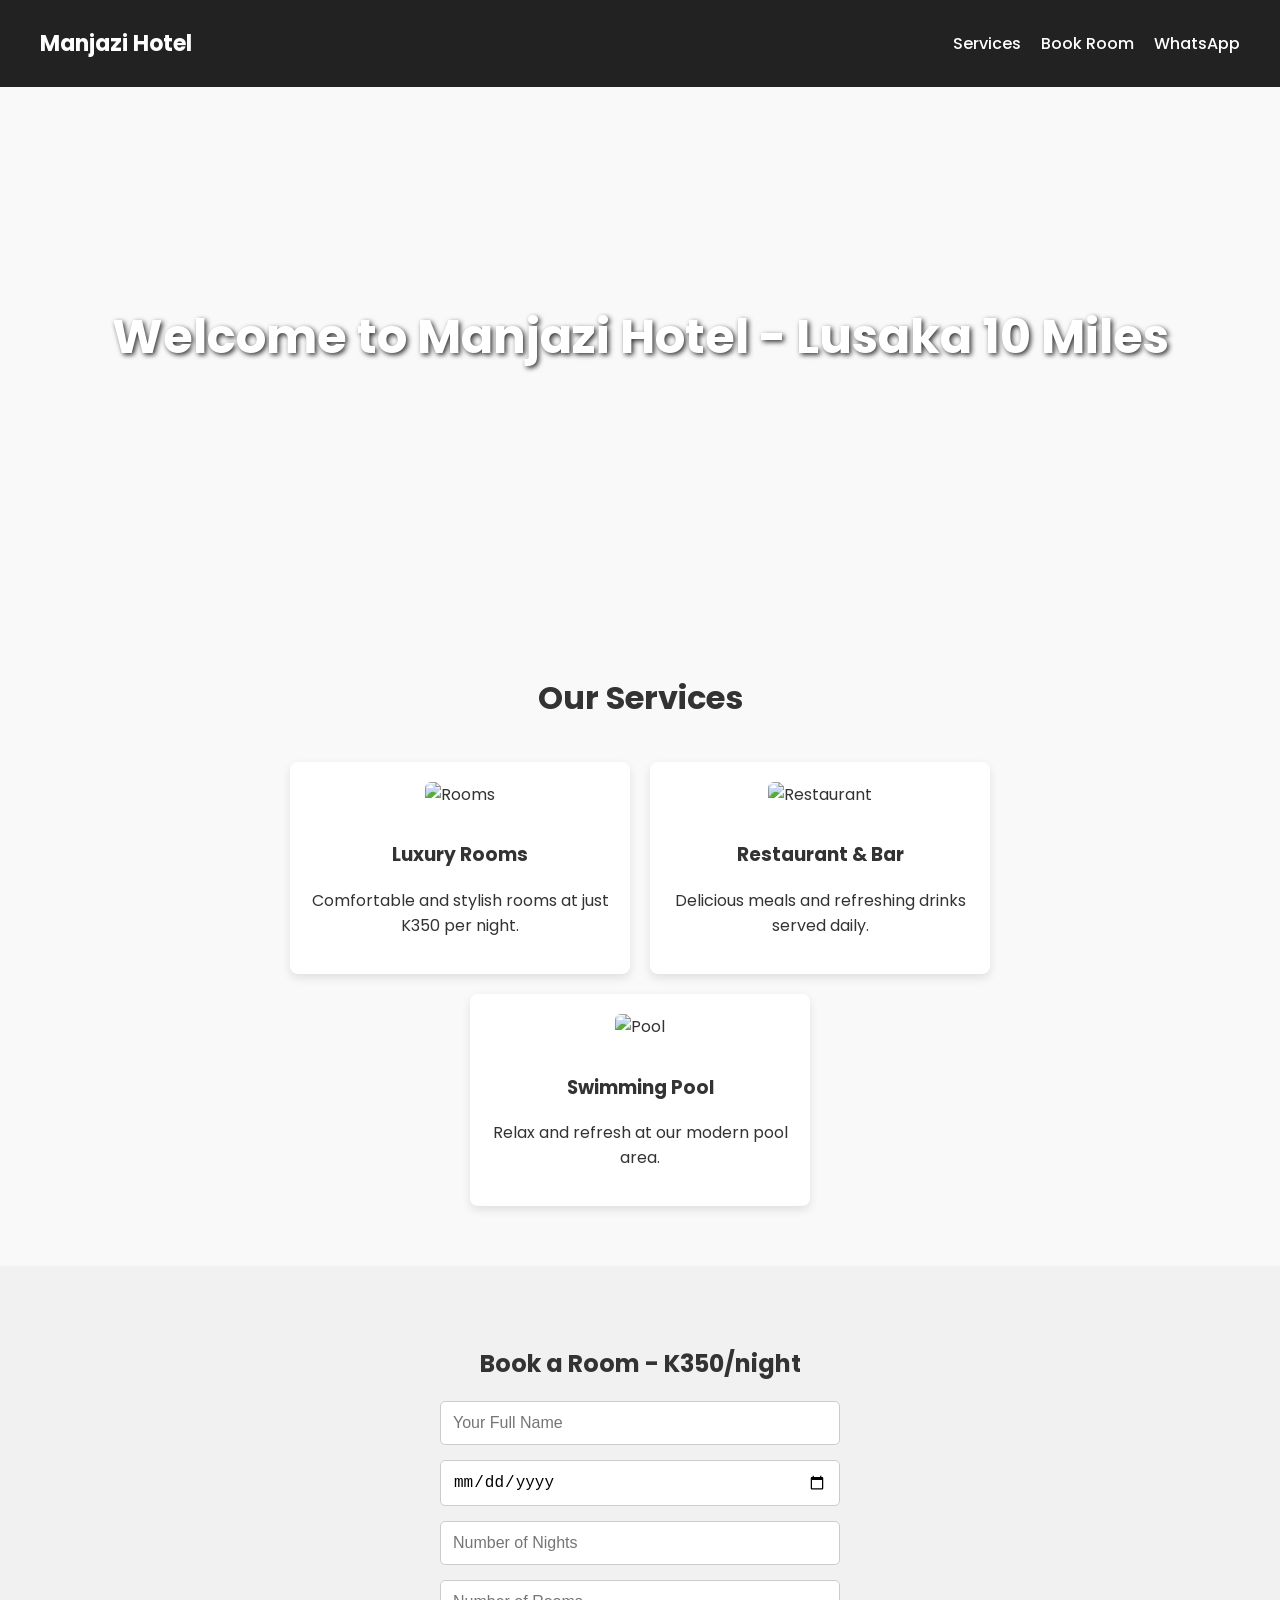
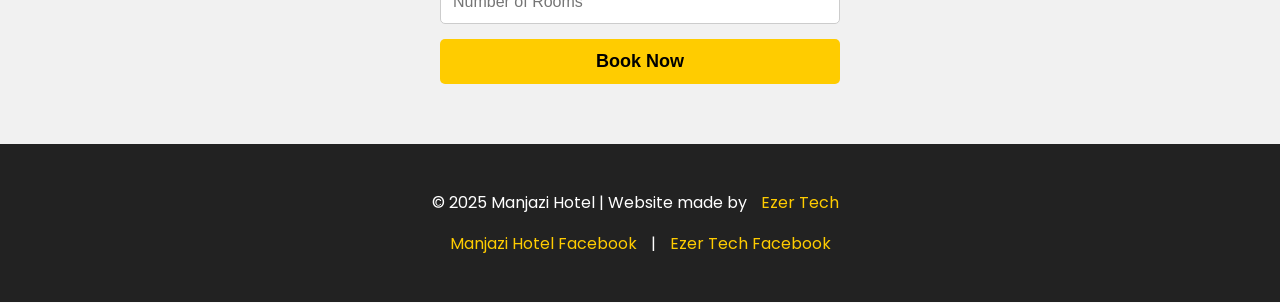
==== manjazi_hotel_site (2).html @ 4ef8b3d0 "Add files via upload" ====
<!DOCTYPE html>
<html lang="en">
<head>
  <meta charset="UTF-8">
  <meta name="viewport" content="width=device-width, initial-scale=1.0">
  <title>Manjazi Hotel - Lusaka 10 Miles</title>
  <link href="https://fonts.googleapis.com/css2?family=Poppins:wght@300;500;700&display=swap" rel="stylesheet">
  <style>
    body {
      margin: 0;
      font-family: 'Poppins', sans-serif;
      background-color: #f9f9f9;
      color: #333;
    }

    /* Navbar */
    nav {
      background: #222;
      padding: 15px 40px;
      display: flex;
      justify-content: space-between;
      align-items: center;
      position: sticky;
      top: 0;
      z-index: 1000;
    }
    nav .logo {
      color: #fff;
      font-size: 22px;
      font-weight: 700;
    }
    nav ul {
      list-style: none;
      display: flex;
      gap: 20px;
    }
    nav ul li a {
      text-decoration: none;
      color: #fff;
      font-weight: 500;
      transition: 0.3s;
    }
    nav ul li a:hover {
      color: #ffcc00;
    }

    /* Hero Section */
    .hero {
      background: url('https://via.placeholder.com/1400x500?text=Manjazi+Hotel+Lusaka') no-repeat center center/cover;
      height: 500px;
      display: flex;
      align-items: center;
      justify-content: center;
      color: white;
      text-shadow: 2px 2px 5px rgba(0,0,0,0.8);
    }
    .hero h1 {
      font-size: 48px;
      text-align: center;
    }

    /* Services */
    .section {
      padding: 60px 10%;
    }
    .section h2 {
      text-align: center;
      margin-bottom: 40px;
      font-size: 32px;
    }
    .services {
      display: flex;
      gap: 20px;
      flex-wrap: wrap;
      justify-content: center;
    }
    .service-card {
      background: #fff;
      padding: 20px;
      border-radius: 8px;
      box-shadow: 0 4px 10px rgba(0,0,0,0.1);
      width: 300px;
      text-align: center;
    }
    .service-card img {
      width: 100%;
      border-radius: 6px;
      margin-bottom: 15px;
    }

    /* Booking */
    .booking {
      text-align: center;
      padding: 60px 20px;
      background: #f1f1f1;
    }
    .booking h2 {
      margin-bottom: 20px;
    }
    .booking form {
      display: flex;
      flex-direction: column;
      max-width: 400px;
      margin: 0 auto;
      gap: 15px;
    }
    .booking input, .booking select {
      padding: 12px;
      border: 1px solid #ccc;
      border-radius: 5px;
      font-size: 16px;
    }
    .booking button {
      padding: 12px;
      background: #ffcc00;
      border: none;
      border-radius: 5px;
      font-size: 18px;
      font-weight: 600;
      cursor: pointer;
      transition: 0.3s;
    }
    .booking button:hover {
      background: #e6b800;
    }

    /* Footer */
    footer {
      background: #222;
      color: white;
      padding: 30px 10%;
      text-align: center;
    }
    footer a {
      color: #ffcc00;
      text-decoration: none;
      margin: 0 10px;
    }
    footer a:hover {
      text-decoration: underline;
    }
  </style>
</head>
<body>

  <!-- Navbar -->
  <nav>
    <div class="logo">Manjazi Hotel</div>
    <ul>
      <li><a href="#services">Services</a></li>
      <li><a href="#booking">Book Room</a></li>
      <li><a href="https://wa.me/260977000000" target="_blank">WhatsApp</a></li>
    </ul>
  </nav>

  <!-- Hero Section -->
  <div class="hero">
    <h1>Welcome to Manjazi Hotel - Lusaka 10 Miles</h1>
  </div>

  <!-- Services -->
  <div class="section" id="services">
    <h2>Our Services</h2>
    <div class="services">
      <div class="service-card">
        <img src="https://via.placeholder.com/300x200?text=Luxury+Rooms" alt="Rooms">
        <h3>Luxury Rooms</h3>
        <p>Comfortable and stylish rooms at just K350 per night.</p>
      </div>
      <div class="service-card">
        <img src="https://via.placeholder.com/300x200?text=Restaurant+%26+Bar" alt="Restaurant">
        <h3>Restaurant & Bar</h3>
        <p>Delicious meals and refreshing drinks served daily.</p>
      </div>
      <div class="service-card">
        <img src="https://via.placeholder.com/300x200?text=Swimming+Pool" alt="Pool">
        <h3>Swimming Pool</h3>
        <p>Relax and refresh at our modern pool area.</p>
      </div>
    </div>
  </div>

  <!-- Booking Section -->
  <div class="booking" id="booking">
    <h2>Book a Room - K350/night</h2>
    <form id="bookingForm">
      <input type="text" id="name" placeholder="Your Full Name" required>
      <input type="date" id="checkin" required>
      <input type="number" id="nights" placeholder="Number of Nights" min="1" required>
      <input type="number" id="rooms" placeholder="Number of Rooms" min="1" required>
      <button type="submit">Book Now</button>
    </form>
  </div>

  <!-- Footer -->
  <footer>
    <p>© 2025 Manjazi Hotel | Website made by <a href="https://facebook.com/ezertech" target="_blank">Ezer Tech</a></p>
    <p>
      <a href="https://facebook.com/manjazihotel" target="_blank">Manjazi Hotel Facebook</a> | 
      <a href="https://facebook.com/ezertech" target="_blank">Ezer Tech Facebook</a>
    </p>
  </footer>

  <!-- JavaScript for PDF & WhatsApp -->
  <script src="https://cdnjs.cloudflare.com/ajax/libs/jspdf/2.5.1/jspdf.umd.min.js"></script>
  <script>
    document.getElementById("bookingForm").addEventListener("submit", async function(e){
      e.preventDefault();
      const name = document.getElementById("name").value;
      const checkin = document.getElementById("checkin").value;
      const nights = document.getElementById("nights").value;
      const rooms = document.getElementById("rooms").value;
      const total = 350 * nights * rooms;

      const { jsPDF } = window.jspdf;
      const doc = new jsPDF();
      doc.text("Manjazi Hotel Booking Confirmation", 20, 20);
      doc.text("Name: " + name, 20, 40);
      doc.text("Check-in Date: " + checkin, 20, 50);
      doc.text("Nights: " + nights, 20, 60);
      doc.text("Rooms: " + rooms, 20, 70);
      doc.text("Total Price: K" + total, 20, 80);
      doc.text("Thank you for booking with Manjazi Hotel!", 20, 100);

      doc.save("Booking.pdf");

      let message = `Hello Manjazi Hotel, I would like to book a room.\nName: ${name}\nCheck-in: ${checkin}\nNights: ${nights}\nRooms: ${rooms}\nTotal: K${total}`;
      window.open("https://wa.me/260777652306?text=" + encodeURIComponent(message), "_blank");
    });
  </script>

</body>
</html>
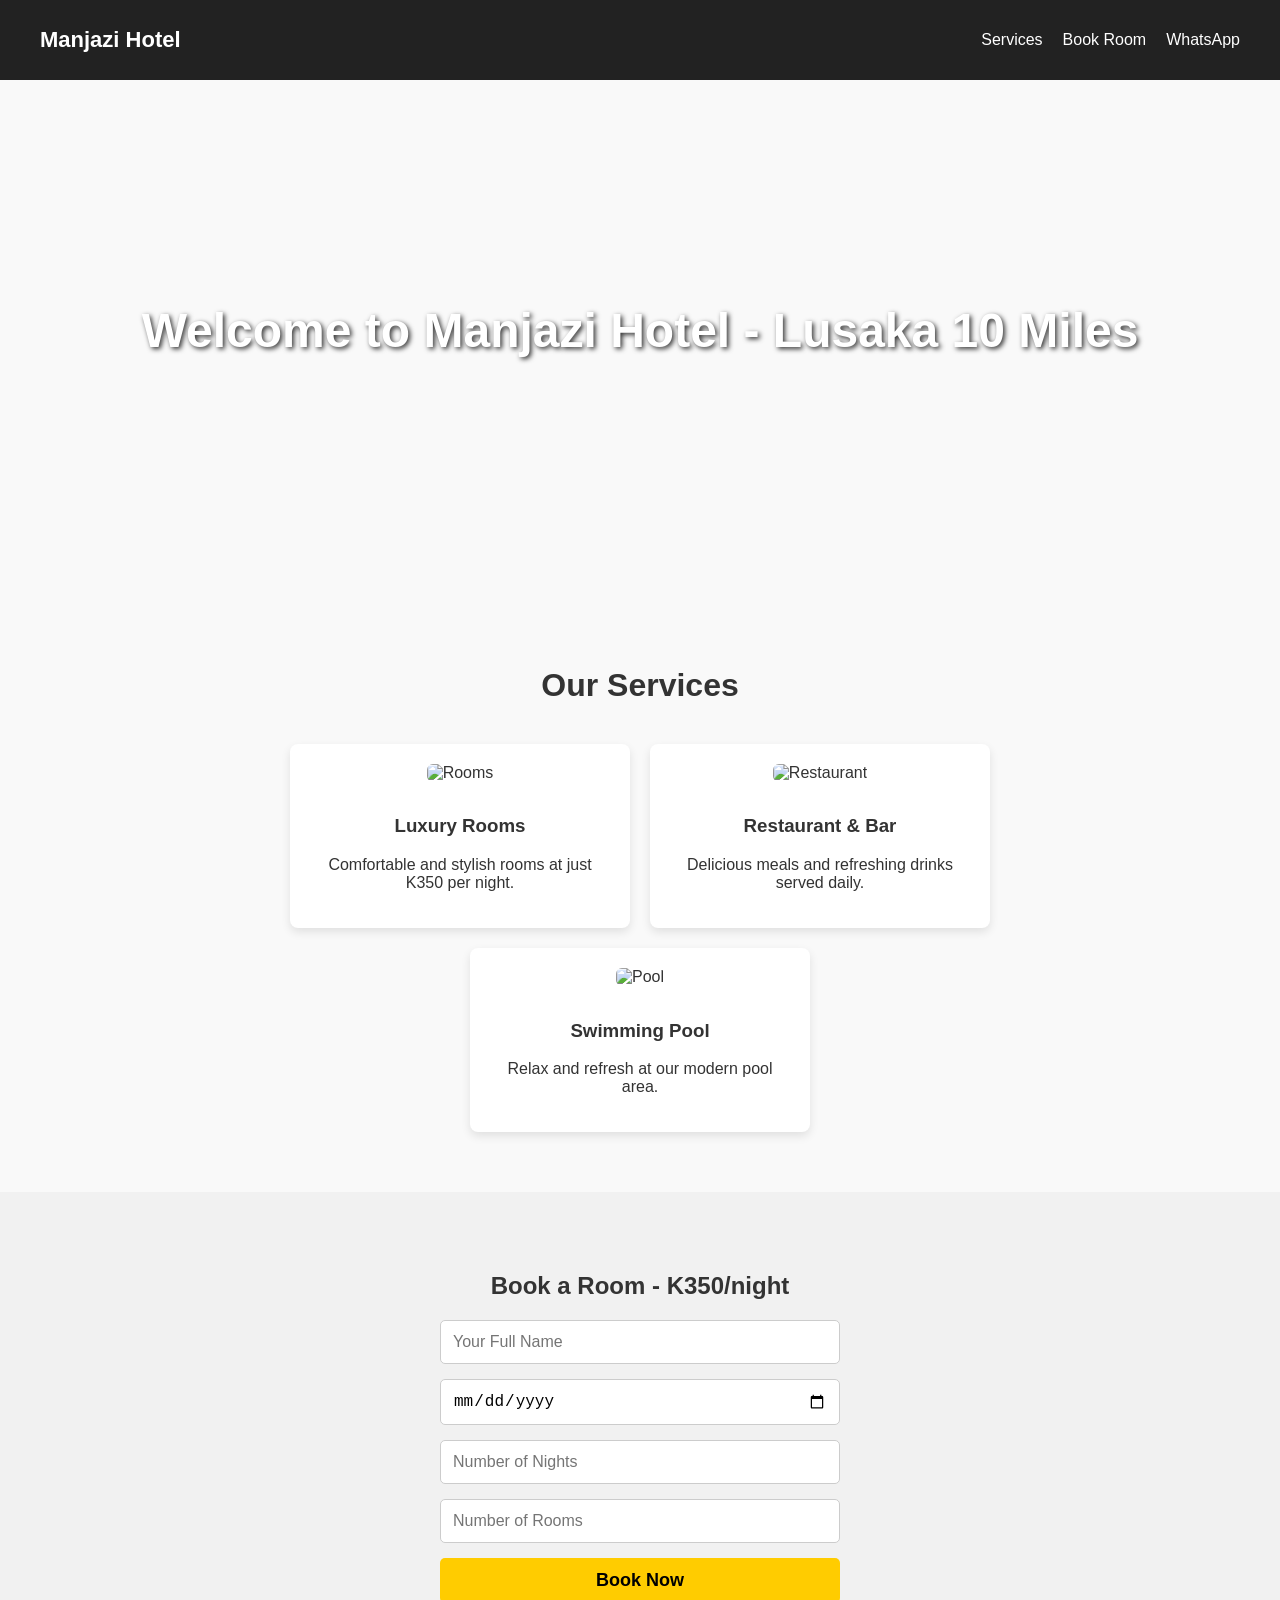
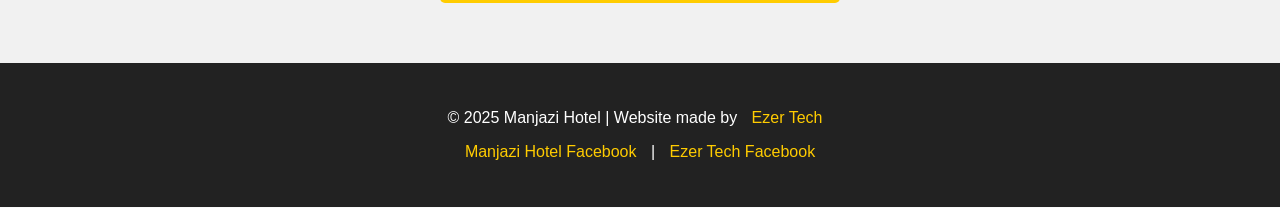
==== commit f539a9a2: "Update manjazi_hotel_site (2).html" ====
--- a/manjazi_hotel_site (2).html
+++ b/manjazi_hotel_site (2).html
@@ -4,7 +4,7 @@
   <meta charset="UTF-8">
   <meta name="viewport" content="width=device-width, initial-scale=1.0">
   <title>Manjazi Hotel - Lusaka 10 Miles</title>
-  <link href="https://fonts.googleapis.com/css2?family=Poppins:wght@300;500;700&display=swap" rel="stylesheet">
+  <link href="https://github.com/baba664/MANJAZI-HOTEL/blob/main/wed3.jpg" rel="stylesheet">
   <style>
     body {
       margin: 0;
@@ -163,7 +163,7 @@
     <h2>Our Services</h2>
     <div class="services">
       <div class="service-card">
-        <img src="https://via.placeholder.com/300x200?text=Luxury+Rooms" alt="Rooms">
+        <img src="https://github.com/baba664/MANJAZI-HOTEL/blob/main/room2.jpg" alt="Rooms">
         <h3>Luxury Rooms</h3>
         <p>Comfortable and stylish rooms at just K350 per night.</p>
       </div>
@@ -173,7 +173,7 @@
         <p>Delicious meals and refreshing drinks served daily.</p>
       </div>
       <div class="service-card">
-        <img src="https://via.placeholder.com/300x200?text=Swimming+Pool" alt="Pool">
+        <img src="https://github.com/baba664/MANJAZI-HOTEL/blob/main/pool1.jpg" alt="Pool">
         <h3>Swimming Pool</h3>
         <p>Relax and refresh at our modern pool area.</p>
       </div>
